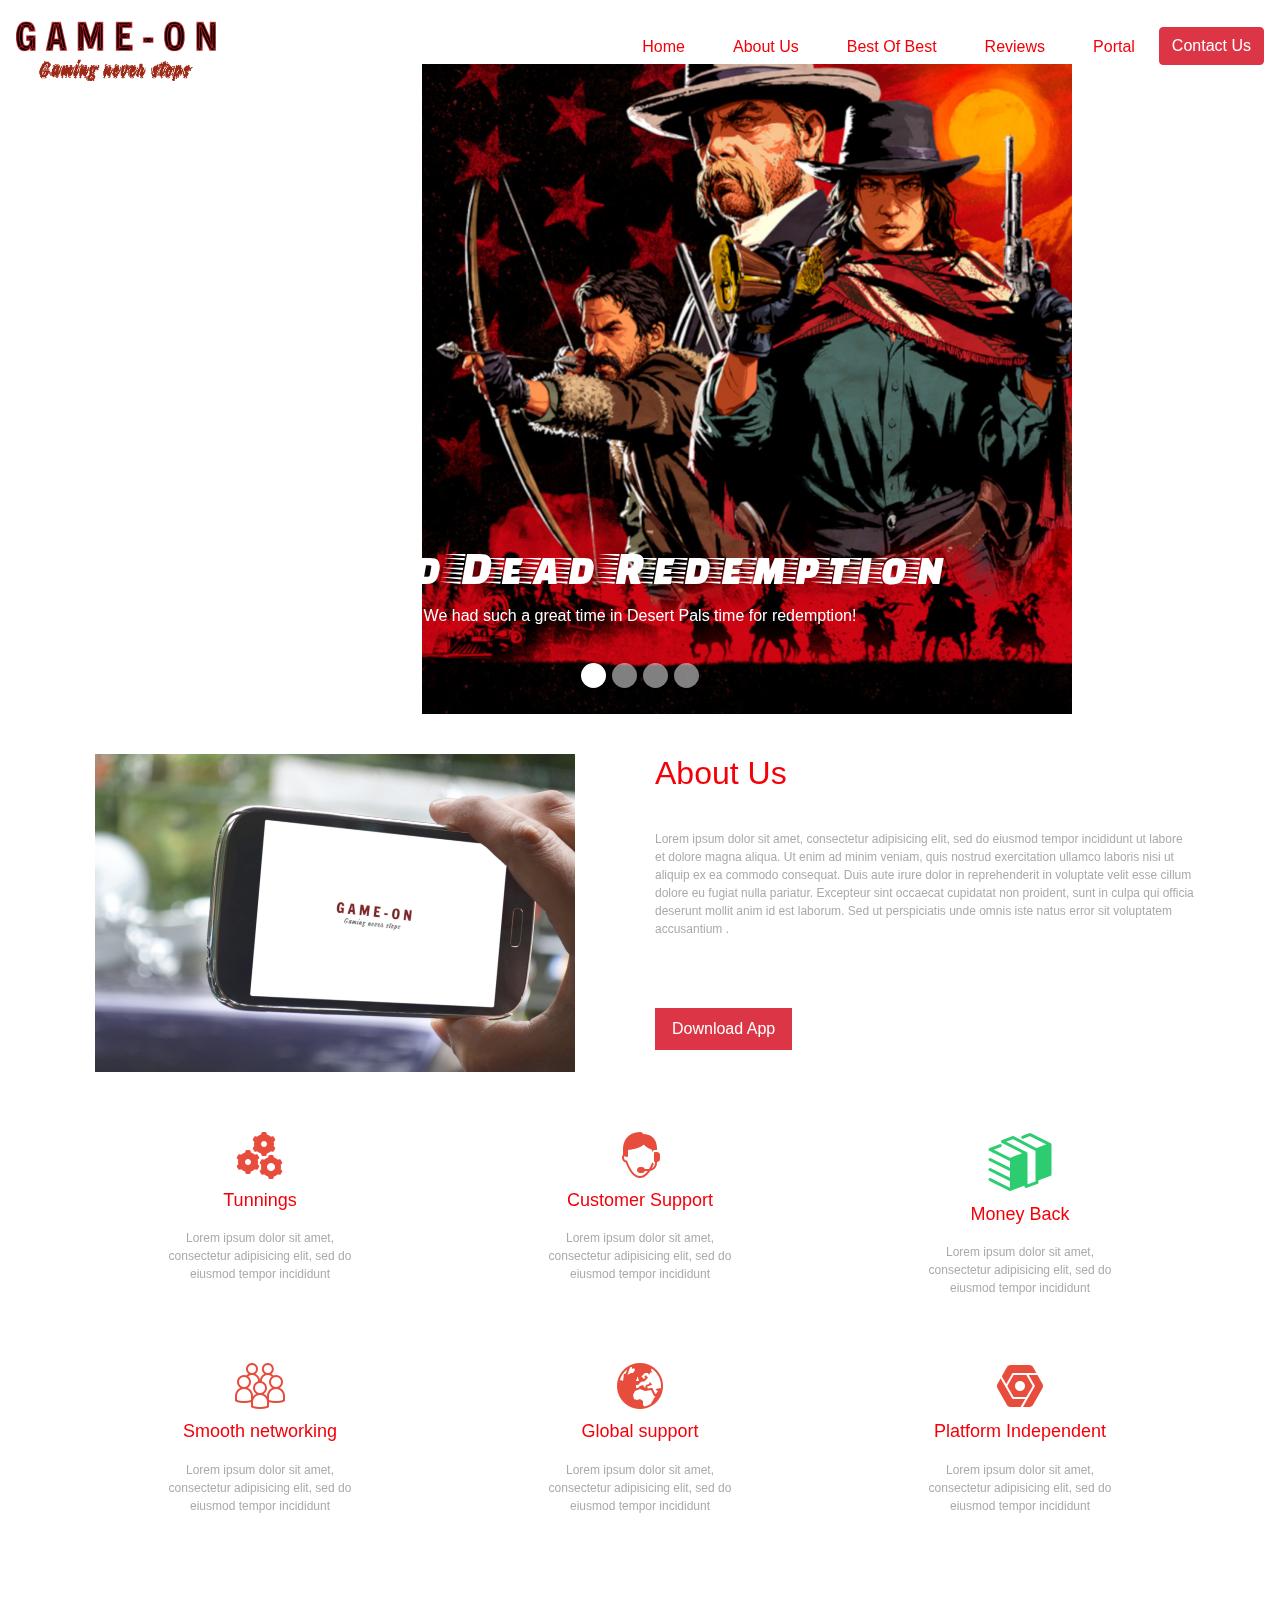
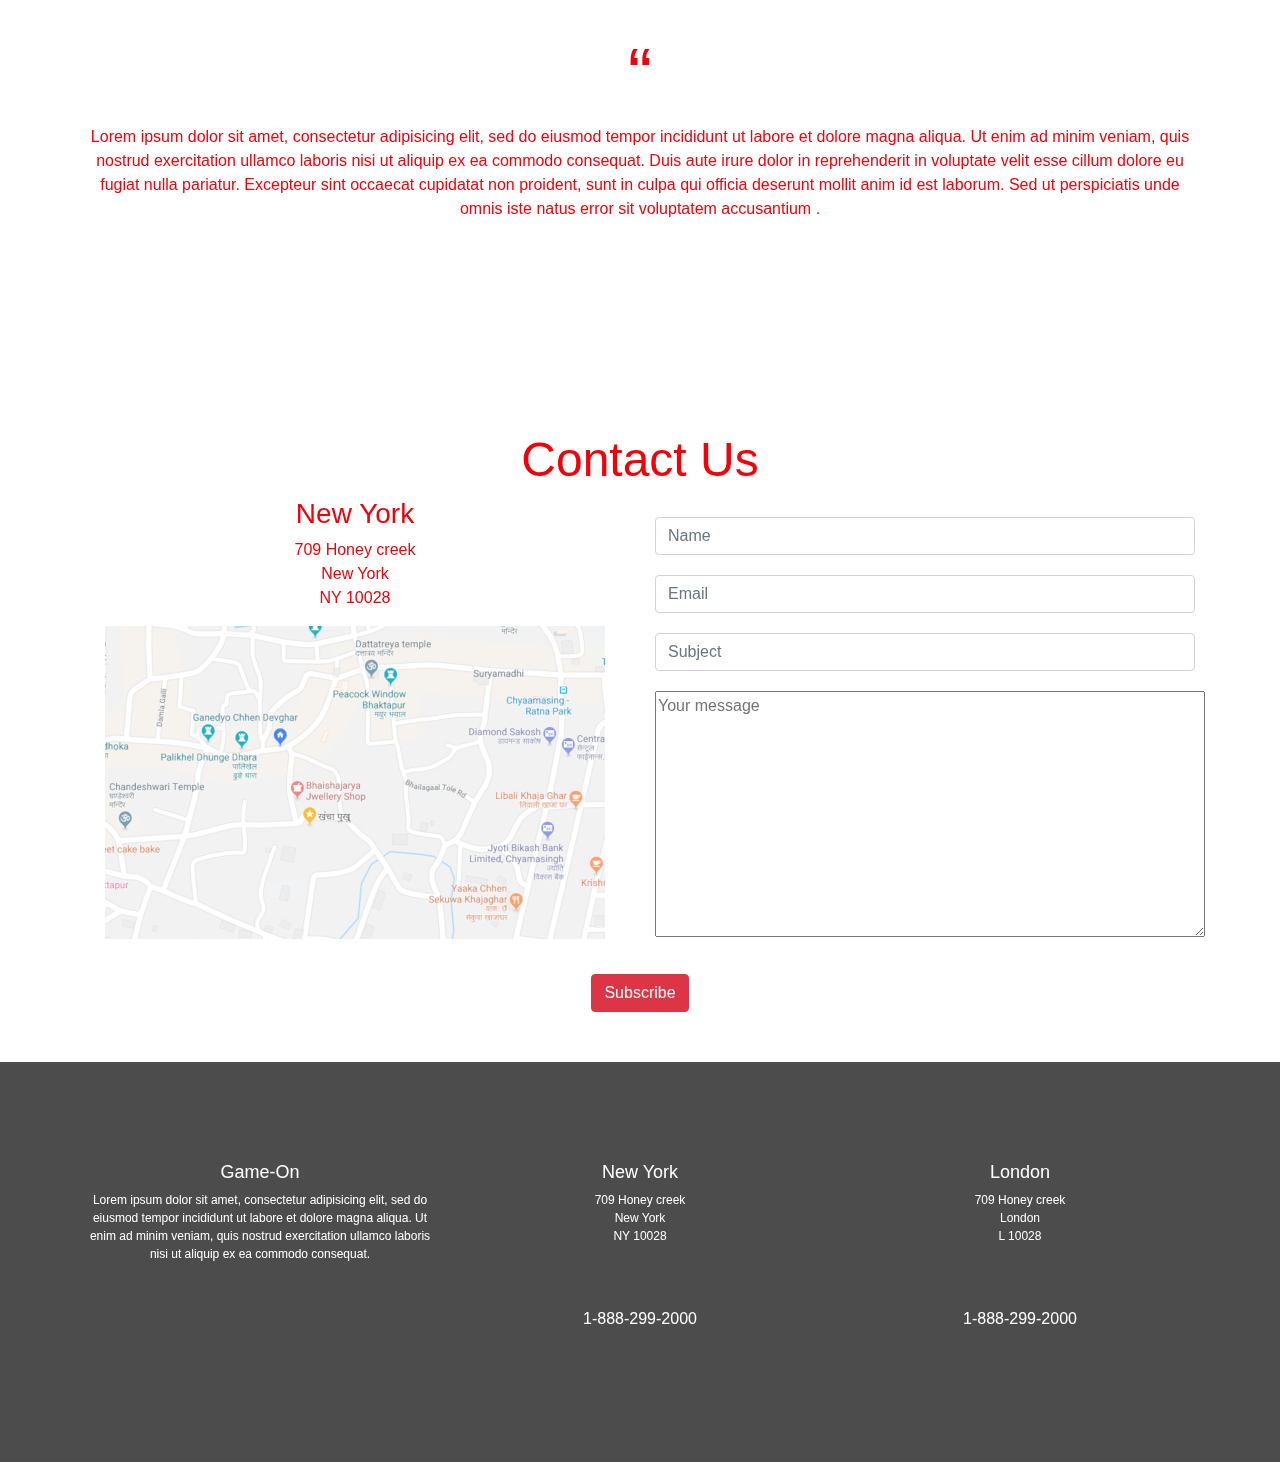
==== index.html @ 4102d4f5 "initial commit" ====
<!doctype html>
<html lang="en">
  <head>
    <!-- Required meta tags -->
    <meta charset="utf-8">
    <meta name="viewport" content="width=device-width, initial-scale=1, shrink-to-fit=no">
    <title>Game-On</title>
     <link rel="icon" href="./IMG/favicon.jpeg" type="image" sizes="16x16"> 
    <!-- Bootstrap CSS -->
    <!-- <link rel="stylesheet" href="https://stackpath.bootstrapcdn.com/bootstrap/4.1.3/css/bootstrap.min.css" integrity="sha384-MCw98/SFnGE8fJT3GXwEOngsV7Zt27NXFoaoApmYm81iuXoPkFOJwJ8ERdknLPMO" crossorigin="anonymous"> -->
    <!-- for offline bootstrap  -->
    <link rel="stylesheet" href="./CSS/bootstrap.min.css">
    <!-- custom CSS -->
    <link rel="stylesheet" href="./CSS/style.css">
    <!-- fontawesome online-->
    <!-- <link href="//maxcdn.bootstrapcdn.com/font-awesome/4.7.0/css/font-awesome.min.css" rel="stylesheet"> -->
    <!-- fontawesome offline -->
    <link rel="stylesheet" type="text/css" href="../font-awesome-4.7.0/css/font-awesome.min.css">
  </head>
  <body>
    <section id="home">
      <video autoplay muted loop id="myVideo">
        <source src="./IMG/VRx.mp4" type="video/mp4">
      </video>
      <div class="home">
        <div class="container text-center">
          <nav class="navbar navy navbar-expand-lg navbar-light bg-transparent fixed-top ">
            <a class="navbar-brand mt-2" href="#"><img class="ml-10" src="./IMG/game-on1.png"></a>
            <button class="navbar-toggler" type="button" data-toggle="collapse" data-target="#navbarNavAltMarkup" aria-controls="navbarNavAltMarkup" aria-expanded="false" aria-label="Toggle navigation">
              <span class="navbar-toggler-icon"></span>
            </button>
            <div class="collapse navbar-collapse" id="navbarNavAltMarkup">
              <div class="navbar-nav ml-auto">
                <div class="hov-ov p-3">
                <a class="nav-item nav-link " href="#"> Home</a>  
                </div>
                <div class="hov-ov p-3">
                  <a class="nav-item nav-link " href="#">About Us</a>
                </div>
                <div class="hov-ov p-3">
                  <a class="nav-item nav-link " href="#">Best Of Best</a>  
                </div>
                <div class="hov-ov p-3">
                  <a class="nav-item nav-link " href="#">Reviews</a>
                </div>
                <div class="hov-ov p-3">
                  <a class="nav-item nav-link " href="#">Portal</a>
                </div>
                <div class="ht-30 mt-3">
                  <button class="btn btn-danger pl-10">Contact Us</button>  
                </div>
              </div>
            </div>
          </nav>
<!--           <h1 class="head">Make the <b>Best Choice</b> for your <br/> Entertainment</h1> -->
        </div>
      </div>
    </section>
    <section id="games">
      <div id="demo" class="carousel slide" data-ride="carousel">

        <!-- Indicators -->
        <ul class="carousel-indicators">
          <li data-target="#demo" data-slide-to="0" class="active"></li>
          <li data-target="#demo" data-slide-to="1"></li>
          <li data-target="#demo" data-slide-to="2"></li>
          <li data-target="#demo" data-slide-to="3"></li> 
        </ul>

        <!-- The slideshow -->
        <div class="carousel-inner ">
          <div class="carousel-item active"> 
            <img src="./IMG/RDR.png" alt="Red Dead Redemption">
            <div class="carousel-caption">
                <h3>Red Dead Redemption</h3>
                <p>We had such a great time in Desert Pals time for redemption!</p>
              </div>
          </div>
          <div class="carousel-item ">
            <img src="./IMG/V.jpg" alt="GTA V">
            <div class="carousel-caption">
                <h3>GTA V</h3>
                <p>Enjoy city of Los Santos with Michael, Trevor and Franklin</p>
              </div>
          </div>
          <div class="carousel-item">
            <img src="./IMG/halo.jpg" alt="Halo Infinite">
            <div class="carousel-caption">
                <h3>HALO 4 Infinite</h3>
                <p>War is On!</p>
              </div>
          </div>
          <div class="carousel-item">
            <img src="./IMG/gears.jpg" alt="Gears 5">
            <div class="carousel-caption reverse">
                <h3>Gears 5</h3>
                <p>Gods may be good but not perfect!</p>
              </div>
          </div>
        </div>

        <!-- Left and right controls -->
        <a class="carousel-control-prev" href="#demo" data-slide="prev">
          <span class="carousel-control-prev-icon"></span>
        </a>
        <a class="carousel-control-next" href="#demo" data-slide="next">
          <span class="carousel-control-next-icon"></span>
        </a>

      </div>
    </section>
    <section id="aboutus">
      <div class="container">
        <div class="row">
          <div class="col-md-6">
            <img src="./IMG/phone.png" class="img-responsive phone" >
          </div>
          <div class="col-md-6">
            <h2>About Us</h2>
            <p>Lorem ipsum dolor sit amet, consectetur adipisicing elit, sed do eiusmod tempor incididunt ut labore et dolore magna aliqua. Ut enim ad minim veniam, quis nostrud exercitation ullamco laboris nisi ut aliquip ex ea commodo consequat. Duis aute irure dolor in reprehenderit in voluptate velit esse cillum dolore eu fugiat nulla pariatur. Excepteur sint occaecat cupidatat non proident, sunt in culpa qui officia deserunt mollit anim id est laborum. Sed ut perspiciatis unde omnis iste natus error sit voluptatem accusantium .</p>
            <br>
            <button class="btn btn-danger btn-lg">Download App</button>
          </div>
        </div>
        <div class="row mt-5">
          <div class="col-md-4 text-center center-block">
            <img src="./IMG/i1.png" class="img-responsive">
            <h3>Tunnings</h3>
            <p>Lorem ipsum dolor sit amet,<br> consectetur adipisicing elit, sed do <br> eiusmod tempor incididunt</p>
          </div>
          <div class="col-md-4 text-center center-block">
            <img src="./IMG/i2.png" alt="" class="img-responsive">
            <h3>Customer Support</h3>
            <p>Lorem ipsum dolor sit amet,<br> consectetur adipisicing elit, sed do <br> eiusmod tempor incididunt</p>
          </div>
          <div class="col-md-4 text-center center-block">
            <img src="./IMG/i3.png" alt="" class="img-responsive">
            <h3>Money Back</h3>
            <p>Lorem ipsum dolor sit amet,<br> consectetur adipisicing elit, sed do <br> eiusmod tempor incididunt</p>
          </div>
        </div>
        <div class="row mt-5">
          <div class="col-md-4 text-center center-block">
            <img src="./IMG/i4.png" alt="" class="img-responsive">
            <h3>Smooth networking</h3>
            <p>Lorem ipsum dolor sit amet,<br> consectetur adipisicing elit, sed do <br> eiusmod tempor incididunt</p>
          </div>
          <div class="col-md-4 text-center center-block
          ">
            <img src="./IMG/i5.png" alt="" class="img-responsive">
            <h3>Global support</h3>
            <p>Lorem ipsum dolor sit amet,<br> consectetur adipisicing elit, sed do <br> eiusmod tempor incididunt</p>
          </div>
          <div class="col-md-4 text-center center-block">
            <img src="./IMG/i6.png" alt="" class="img-responsive">
            <h3>Platform Independent</h3>
            <p>Lorem ipsum dolor sit amet,<br> consectetur adipisicing elit, sed do <br> eiusmod tempor incididunt</p>
          </div>
        </div>
      </div>
    </section>
    <section id="testimonials">
      <div class="container text-center center-block">
        <h2 class="head1">“</h2>
        <p>Lorem ipsum dolor sit amet, consectetur adipisicing elit, sed do eiusmod tempor incididunt ut labore et dolore magna aliqua. Ut enim ad minim veniam, quis nostrud exercitation ullamco laboris nisi ut aliquip ex ea commodo consequat. Duis aute irure dolor in reprehenderit in voluptate velit esse cillum dolore eu fugiat nulla pariatur. Excepteur sint occaecat cupidatat non proident, sunt in culpa qui officia deserunt mollit anim id est laborum. Sed ut perspiciatis unde omnis iste natus error sit voluptatem accusantium .</p>
        <ul style="display: inline-block; list-style: none;">
          <li style="display: inline-block;"><img src="./IMG/side.png" alt="" class="img-round"></li>
          <li style="display: inline-block;"><img src="./IMG/main.png" alt="" class="img-round"></li>
          <li style="display: inline-block;"><img src="./IMG/side1.png" alt="" class="img-round"></li>
        </ul>  
      </div>
    </section>
    <section id="contactus">
      <div class="container text-center center-block">
        <h2>Contact Us</h2>
        <div class="row">
          <div class="col-md-6">
            <h3>New York</h3>
            <p>709 Honey creek <br>
              New York <br> NY 10028
            </p>
            <img src="./IMG/map.png" class="img-responsive" alt="error">
          </div>
          <div class="col-md-6">
            <form action="./action.php">
              <div class="row">
                <div class="col-md-12 toppad">
                  <input type="text" class="form-control" placeholder="Name">
                </div>
                <div class="col-md-12 toppad">
                  <input type="email" class="form-control" placeholder="Email">
                </div>
                <div class="col-md-12 toppad">
                  <input type="text" class="form-control" placeholder="Subject">
                </div>
                <div class="col-md-12 toppad">
                  <textarea placeholder="Your message" name="message" id="message" cols="57" rows="10"></textarea>
                </div>
              </div>
            </form>
          </div>
        </div>
        <button class="btn btn-danger mar1">Subscribe</button>
      </div>
    </section>
    <footer>
      <section id="footer">
        <div class="container text-center" style="color: #fff;">
          <div class="row">
            <div class="col-md-4">
              <h3>Game-On</h3>
              <p>Lorem ipsum dolor sit amet, consectetur adipisicing elit, sed do eiusmod tempor incididunt ut labore et dolore magna aliqua. Ut enim ad minim veniam, quis nostrud exercitation ullamco laboris nisi ut aliquip ex ea commodo consequat.</p>
            </div>
            <div class="col-md-4">
              <h3>New York</h3>
              <p>709 Honey creek <br>
                New York <br> NY 10028
              </p>
              <br><br>
              <h4>1-888-299-2000</h4>
            </div>
            <div class="col-md-4">
              <h3>London</h3>
              <p>709 Honey creek <br>
                London <br> L 10028
              </p>
              <br><br>
              <h4>1-888-299-2000</h4>
            </div>
          </div>
        </div>
      </section>
    </footer>
    <!-- Optional JavaScript -->
    <!-- jQuery first, then Popper.js, then Bootstrap JS -->
    <script src="https://code.jquery.com/jquery-3.3.1.slim.min.js" integrity="sha384-q8i/X+965DzO0rT7abK41JStQIAqVgRVzpbzo5smXKp4YfRvH+8abtTE1Pi6jizo" crossorigin="anonymous"></script>
    <script src="https://cdnjs.cloudflare.com/ajax/libs/popper.js/1.14.3/umd/popper.min.js" integrity="sha384-ZMP7rVo3mIykV+2+9J3UJ46jBk0WLaUAdn689aCwoqbBJiSnjAK/l8WvCWPIPm49" crossorigin="anonymous"></script>
    <script src="https://stackpath.bootstrapcdn.com/bootstrap/4.1.3/js/bootstrap.min.js" integrity="sha384-ChfqqxuZUCnJSK3+MXmPNIyE6ZbWh2IMqE241rYiqJxyMiZ6OW/JmZQ5stwEULTy" crossorigin="anonymous"></script>
    <!-- <script type="text/javascript" src="./JS/main.js"></script> -->
    <!-- offline bootstrap js -->
    <script type="text/javascript">
      (function($) {

        // Add smooth scrolling to all links in navbar
        $(".navbar a,a.btn-appoint, .quick-info li a, .overlay-detail a").on('click', function(event) {

          var hash = this.hash;
          if (hash) {
            event.preventDefault();
            $('html, body').animate({
              scrollTop: $(hash).offset().top
            }, 900, function() {
              window.location.hash = hash;
            });
          }

        });

        $(".navbar-collapse a").on('click', function() {
          $(".navbar-collapse.collapse").removeClass('in');
        });

        //jQuery to collapse the navbar on scroll
        $(window).scroll(function() {
          if ($(".navbar").offset().top > 50) {
            $(".fixed-top").addClass("top-nav-collapse");
          } else {
            $(".fixed-top").removeClass("top-nav-collapse");
          }
        });

      })(jQuery);
    </script>
    <script src="./JS/bootstrap.min.js">
      
    </script>

  </body>
</html>
---- CSS/style.css ----
@import url("https://fonts.googleapis.com/css?family=Faster+One&display=swap");
#home #myVideo {
  z-index: -1;
  position: fixed;
  right: 0;
  bottom: 0;
  min-width: 100%;
  min-height: 100%; }

.fixed-top {
  width: 100%;
  position: fixed; }

.navbar {
  transition: 0.6s all ease-in-out; }
  .navbar .navbar-brand img {
    height: auto;
    width: 200px; }

#games .carousel .carousel-indicators li {
  height: 25px;
  width: 25px;
  border-radius: 50%; }
#games .carousel .carousel-inner .carousel-item img {
  height: auto;
  width: 650px;
  margin-left: 33%;
  margin-top: 5%; }
#games .carousel .carousel-inner .carousel-item .reverse {
  color: #f40009; }
#games .carousel .carousel-inner .carousel-item .carousel-caption {
  margin: 30px; }
  #games .carousel .carousel-inner .carousel-item .carousel-caption h3 {
    font-size: 48px;
    font-family: 'Faster One', cursive; }

.phone {
  height: auto;
  width: 500px;
  opacity: 0.9; }

.ht-30 {
  height: 30px; }

.hov-ov {
  background: transparent; }

.hov-ov:hover {
  background: linear-gradient(to bottom right, rgba(0, 0, 0, 0.9) 0%, rgba(100, 100, 100, 0.3) 25%, rgba(150, 150, 150, 0.5) 50%, rgba(100, 100, 100, 0.3) 75%, rgba(0, 0, 0, 0.9) 100%); }

.navbar-light .navbar-nav .active > .nav-link, .navbar-light .navbar-nav .nav-link, .navbar-light .navbar-nav .nav-link.show, .navbar-light .navbar-nav .show > .nav-link {
  color: maroon; }

.navbar-light .navbar-nav .active > .nav-link, .navbar-light .navbar-nav .nav-link, .navbar-light .navbar-nav .nav-link.show, .navbar-light .navbar-nav .show > .nav-link:hover {
  color: #f40009; }

.top-nav-collapse {
  background-color: #000 !important;
  padding: 20px 0;
  box-shadow: 0 2px 10px -1px rgba(87, 97, 100, 0.35); }

.head {
  margin-top: 150px;
  color: #fff; }

#aboutus .container .row .col-md-6 img {
  margin-top: 30px;
  padding: 10px; }

#aboutus .container .row .col-md-6 h2 {
  padding-top: 40px;
  text-decoration-style: bold;
  color: #f40009; }

#aboutus .container .row .col-md-6 p {
  text-align: left;
  font-size: 12px;
  padding-top: 30px;
  color: #aaa; }

#aboutus .container .row .col-md-6 button {
  border-radius: 0px;
  text-align: center;
  font-size: 16px;
  margin-top: 30px; }

#aboutus .container .row h3 {
  font-size: 18px;
  padding-top: 10px;
  color: #f40009; }

#aboutus .container .row p {
  font-size: 12px;
  padding-top: 10px;
  color: #aaa; }

.mar {
  margin-left: 600px;
  color: #ccc;
  margin-top: 30px; }

#testimonials {
  margin-top: 50px;
  background: url(../IMG/testimonialsbg.jpg) no-repeat fixed;
  min-height: 400px;
  padding: 50px;
  color: #f40009; }

.head1 {
  font-size: 72px;
  color: #f40009; }

.toppad {
  padding-top: 20px; }

.mar1 {
  margin-top: 30px; }

#contactus {
  margin-top: 50px;
  color: #f40009; }
  #contactus h2 {
    font-size: 48px; }

footer {
  background: url(../IMG/footbg.png) no-repeat fixed;
  background-size: cover;
  margin-top: 50px; }

#footer {
  background: rgba(0, 0, 0, 0.7);
  min-height: 400px;
  padding-top: 100px; }

footer h3 {
  font-size: 18px; }

footer p {
  font-size: 12px; }

footer h4 {
  font-size: 16px; }

/*# sourceMappingURL=style.css.map */
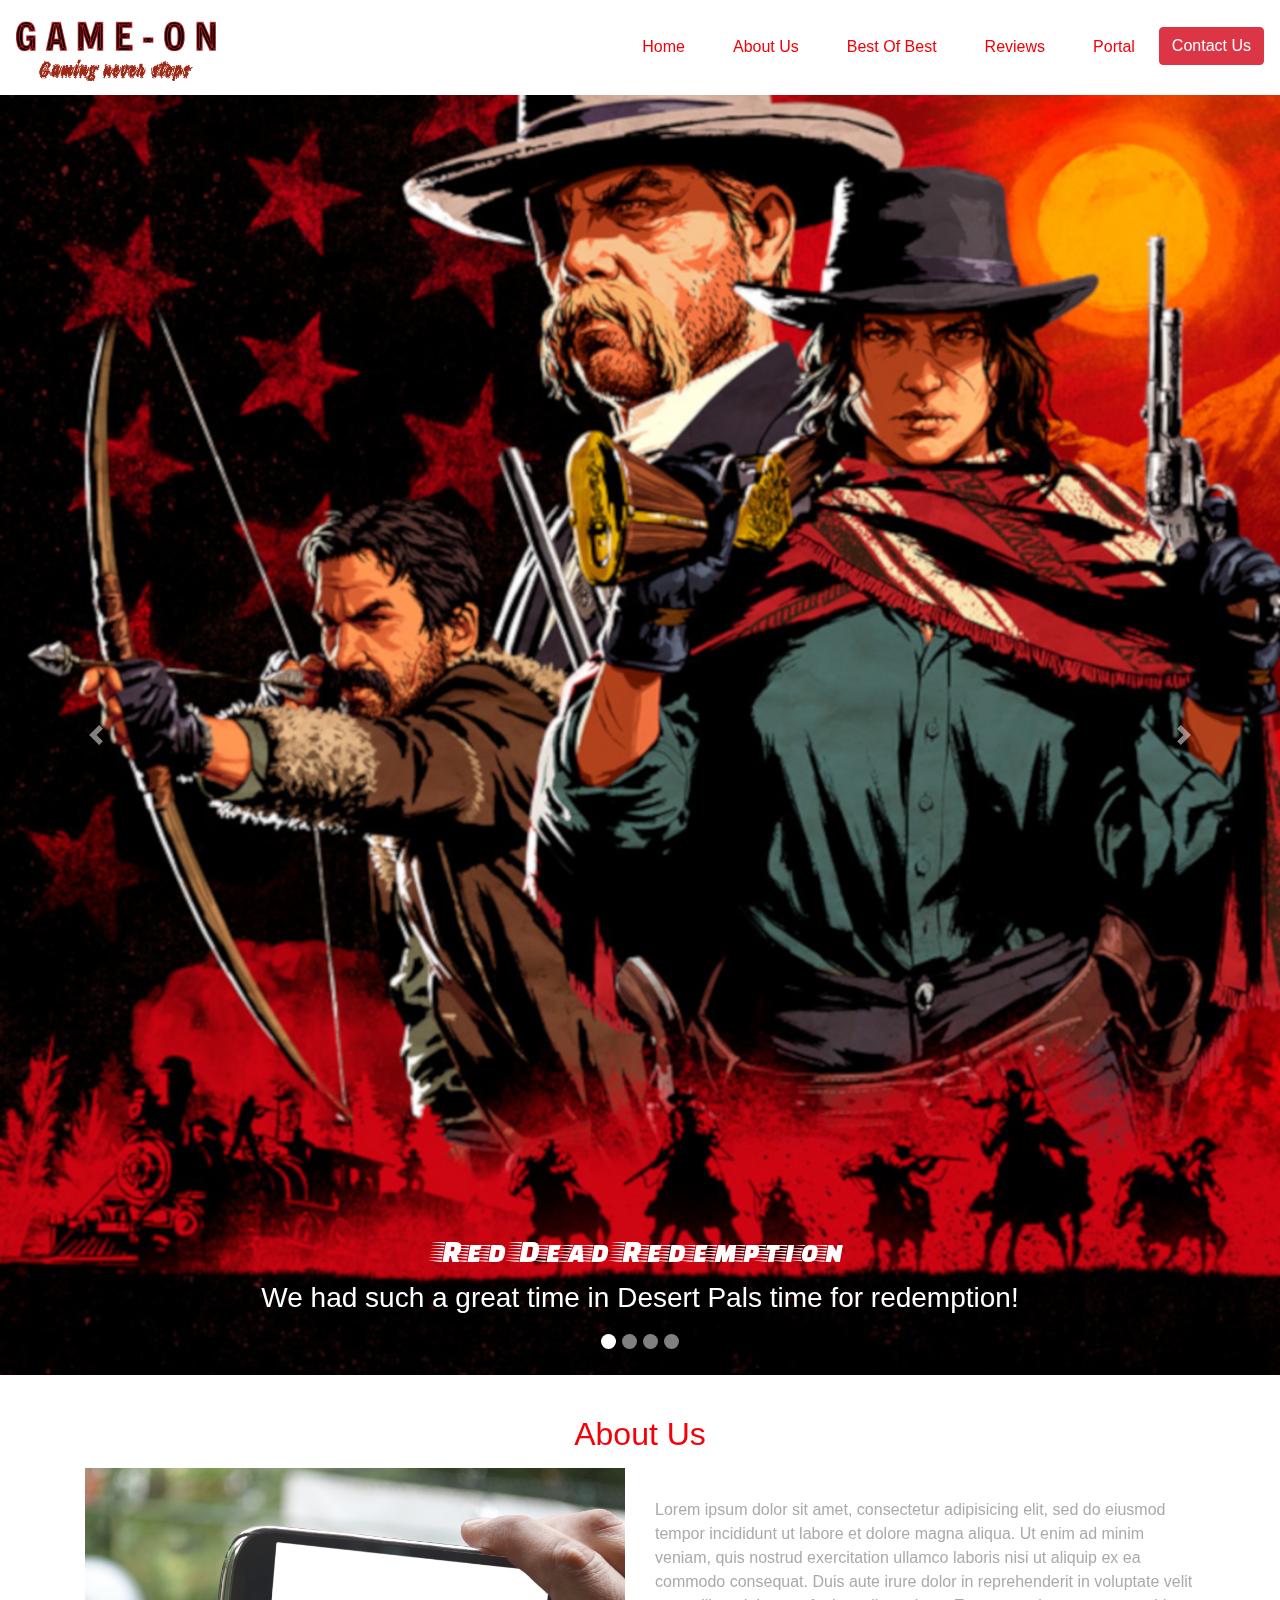
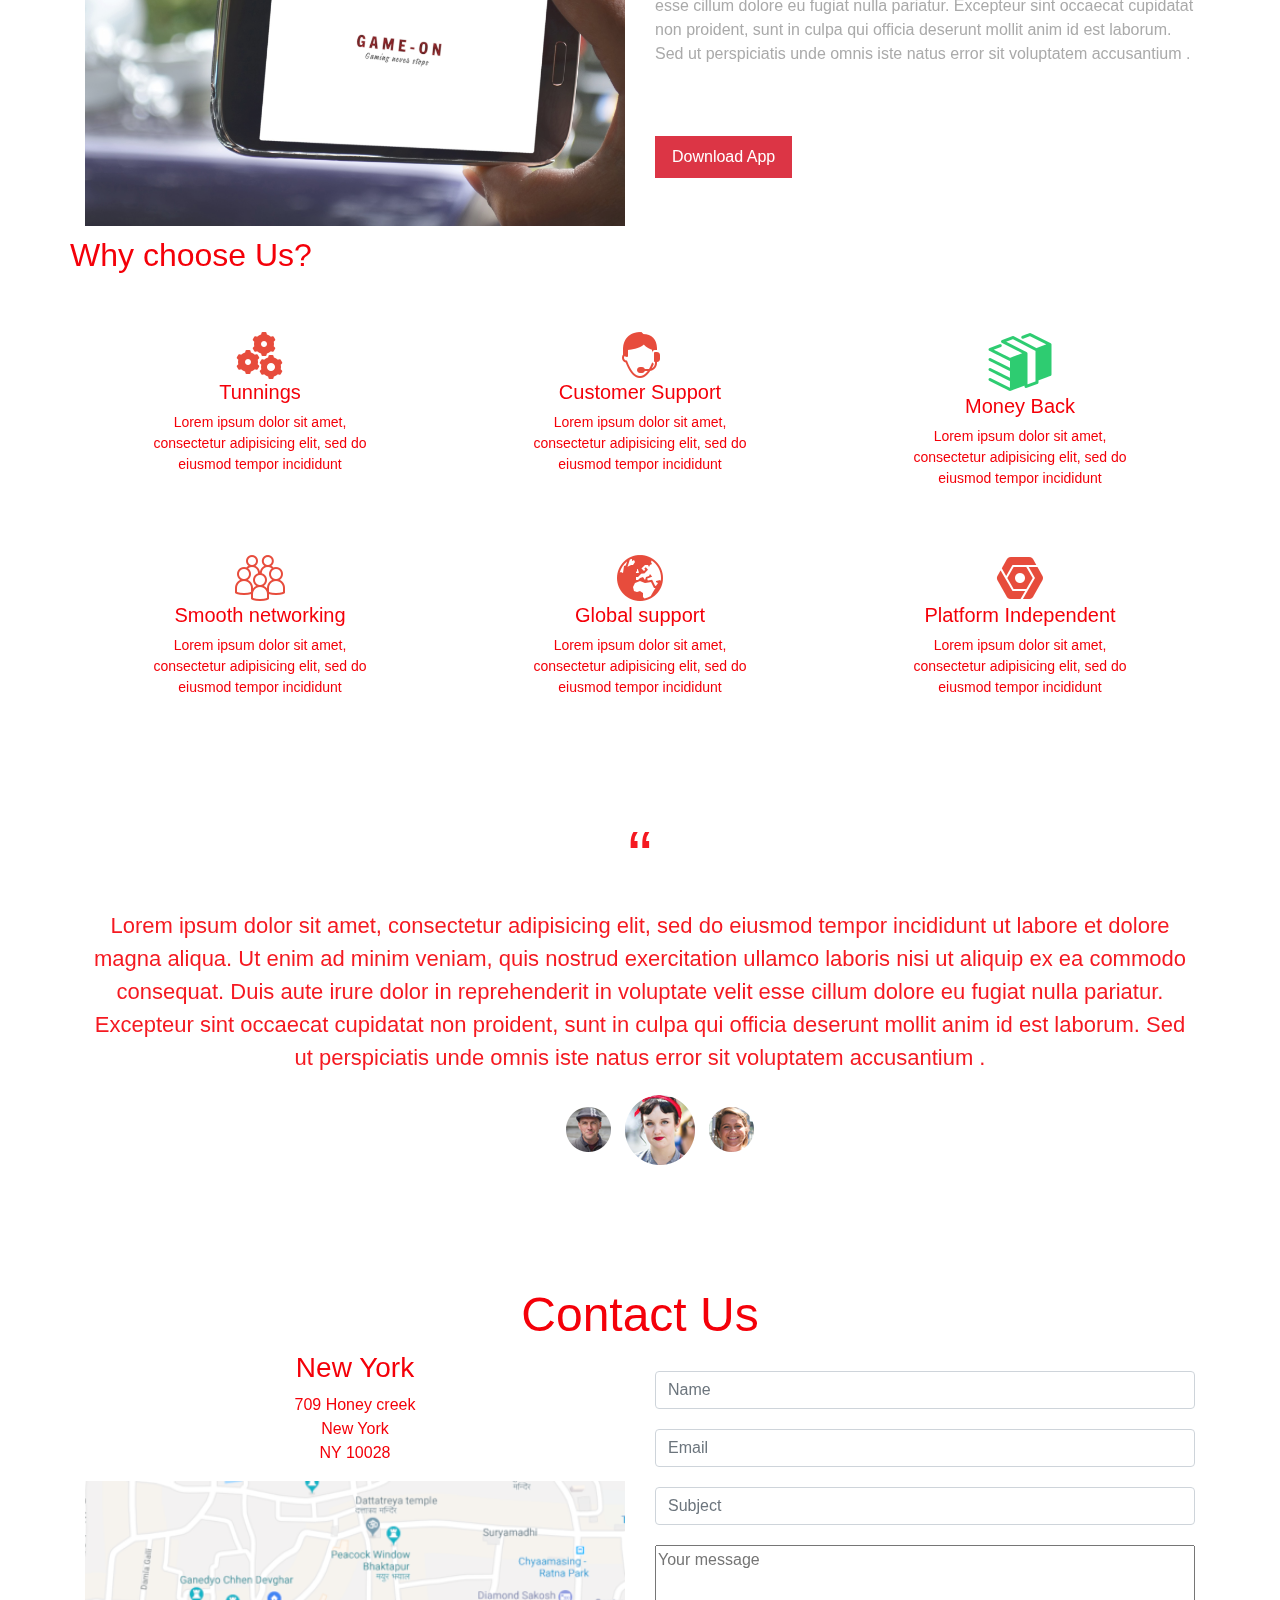
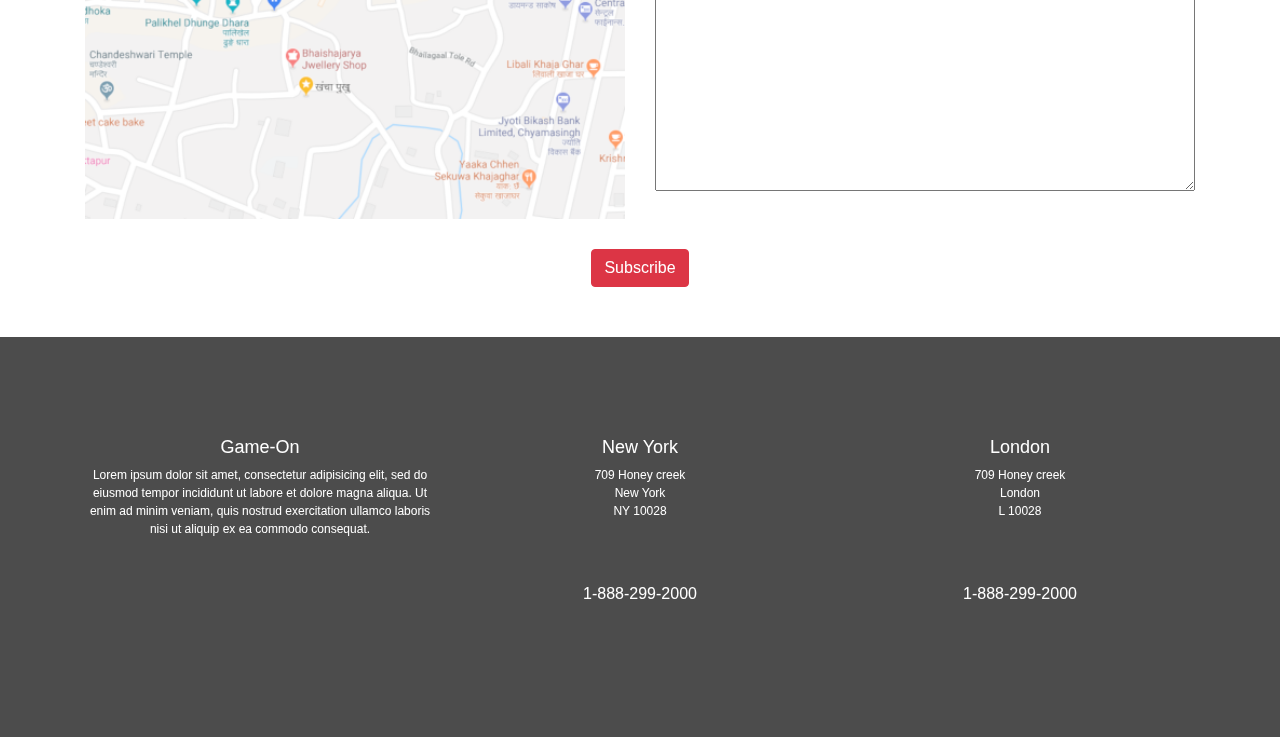
==== commit 39c88b9a: "ads responsive query" ====
--- a/index.html
+++ b/index.html
@@ -27,7 +27,7 @@
           <nav class="navbar navy navbar-expand-lg navbar-light bg-transparent fixed-top ">
             <a class="navbar-brand mt-2" href="#"><img class="ml-10" src="./IMG/game-on1.png"></a>
             <button class="navbar-toggler" type="button" data-toggle="collapse" data-target="#navbarNavAltMarkup" aria-controls="navbarNavAltMarkup" aria-expanded="false" aria-label="Toggle navigation">
-              <span class="navbar-toggler-icon"></span>
+              <i class="fa fa-bars" aria-hidden="true"></i>
             </button>
             <div class="collapse navbar-collapse" id="navbarNavAltMarkup">
               <div class="navbar-nav ml-auto">
@@ -78,7 +78,7 @@
           </div>
           <div class="carousel-item ">
             <img src="./IMG/V.jpg" alt="GTA V">
-            <div class="carousel-caption">
+            <div class="carousel-caption " id="gta-sm">
                 <h3>GTA V</h3>
                 <p>Enjoy city of Los Santos with Michael, Trevor and Franklin</p>
               </div>
@@ -112,61 +112,69 @@
     <section id="aboutus">
       <div class="container">
         <div class="row">
+          <h2>About Us</h2>
+        </div>
+        <div class="row">
           <div class="col-md-6">
             <img src="./IMG/phone.png" class="img-responsive phone" >
           </div>
           <div class="col-md-6">
-            <h2>About Us</h2>
             <p>Lorem ipsum dolor sit amet, consectetur adipisicing elit, sed do eiusmod tempor incididunt ut labore et dolore magna aliqua. Ut enim ad minim veniam, quis nostrud exercitation ullamco laboris nisi ut aliquip ex ea commodo consequat. Duis aute irure dolor in reprehenderit in voluptate velit esse cillum dolore eu fugiat nulla pariatur. Excepteur sint occaecat cupidatat non proident, sunt in culpa qui officia deserunt mollit anim id est laborum. Sed ut perspiciatis unde omnis iste natus error sit voluptatem accusantium .</p>
             <br>
             <button class="btn btn-danger btn-lg">Download App</button>
           </div>
         </div>
-        <div class="row mt-5">
-          <div class="col-md-4 text-center center-block">
-            <img src="./IMG/i1.png" class="img-responsive">
-            <h3>Tunnings</h3>
-            <p>Lorem ipsum dolor sit amet,<br> consectetur adipisicing elit, sed do <br> eiusmod tempor incididunt</p>
-          </div>
-          <div class="col-md-4 text-center center-block">
-            <img src="./IMG/i2.png" alt="" class="img-responsive">
-            <h3>Customer Support</h3>
-            <p>Lorem ipsum dolor sit amet,<br> consectetur adipisicing elit, sed do <br> eiusmod tempor incididunt</p>
-          </div>
-          <div class="col-md-4 text-center center-block">
-            <img src="./IMG/i3.png" alt="" class="img-responsive">
-            <h3>Money Back</h3>
-            <p>Lorem ipsum dolor sit amet,<br> consectetur adipisicing elit, sed do <br> eiusmod tempor incididunt</p>
-          </div>
-        </div>
-        <div class="row mt-5">
-          <div class="col-md-4 text-center center-block">
-            <img src="./IMG/i4.png" alt="" class="img-responsive">
-            <h3>Smooth networking</h3>
-            <p>Lorem ipsum dolor sit amet,<br> consectetur adipisicing elit, sed do <br> eiusmod tempor incididunt</p>
-          </div>
-          <div class="col-md-4 text-center center-block
-          ">
-            <img src="./IMG/i5.png" alt="" class="img-responsive">
-            <h3>Global support</h3>
-            <p>Lorem ipsum dolor sit amet,<br> consectetur adipisicing elit, sed do <br> eiusmod tempor incididunt</p>
-          </div>
-          <div class="col-md-4 text-center center-block">
-            <img src="./IMG/i6.png" alt="" class="img-responsive">
-            <h3>Platform Independent</h3>
-            <p>Lorem ipsum dolor sit amet,<br> consectetur adipisicing elit, sed do <br> eiusmod tempor incididunt</p>
-          </div>
-        </div>
-      </div>
-    </section>
+      </section> 
+      <section id="features">
+        <div class="container">
+          <div class="row">
+            <h2>Why choose Us?</h2>
+          </div>
+          <div class="row mt-5">
+            <div class="features_icons col-md-4 text-center center-block">
+              <img src="./IMG/i1.png" class="img-responsive">
+              <h3>Tunnings</h3>
+              <p>Lorem ipsum dolor sit amet,<br> consectetur adipisicing elit, sed do <br> eiusmod tempor incididunt</p>
+            </div>
+            <div class="col-md-4 features_icons text-center center-block">
+              <img src="./IMG/i2.png" alt="" class="img-responsive">
+              <h3>Customer Support</h3>
+              <p>Lorem ipsum dolor sit amet,<br> consectetur adipisicing elit, sed do <br> eiusmod tempor incididunt</p>
+            </div>
+            <div class="col-md-4 features_icons text-center center-block">
+              <img src="./IMG/i3.png" alt="" class="img-responsive">
+              <h3>Money Back</h3>
+              <p>Lorem ipsum dolor sit amet,<br> consectetur adipisicing elit, sed do <br> eiusmod tempor incididunt</p>
+            </div>
+          </div>
+          <div class="row mt-5">
+            <div class="features_icons col-md-4 text-center center-block">
+              <img src="./IMG/i4.png" alt="" class="img-responsive">
+              <h3>Smooth networking</h3>
+              <p>Lorem ipsum dolor sit amet,<br> consectetur adipisicing elit, sed do <br> eiusmod tempor incididunt</p>
+            </div>
+            <div class="col-md-4 features_icons text-center center-block
+            ">
+              <img src="./IMG/i5.png" alt="" class="img-responsive">
+              <h3>Global support</h3>
+              <p>Lorem ipsum dolor sit amet,<br> consectetur adipisicing elit, sed do <br> eiusmod tempor incididunt</p>
+            </div>
+            <div class="col-md-4 features_icons text-center center-block">
+              <img src="./IMG/i6.png" alt="" class="img-responsive">
+              <h3>Platform Independent</h3>
+              <p>Lorem ipsum dolor sit amet,<br> consectetur adipisicing elit, sed do <br> eiusmod tempor incididunt</p>
+            </div>
+          </div>
+        </div>
+      </section>   
     <section id="testimonials">
       <div class="container text-center center-block">
         <h2 class="head1">“</h2>
         <p>Lorem ipsum dolor sit amet, consectetur adipisicing elit, sed do eiusmod tempor incididunt ut labore et dolore magna aliqua. Ut enim ad minim veniam, quis nostrud exercitation ullamco laboris nisi ut aliquip ex ea commodo consequat. Duis aute irure dolor in reprehenderit in voluptate velit esse cillum dolore eu fugiat nulla pariatur. Excepteur sint occaecat cupidatat non proident, sunt in culpa qui officia deserunt mollit anim id est laborum. Sed ut perspiciatis unde omnis iste natus error sit voluptatem accusantium .</p>
-        <ul style="display: inline-block; list-style: none;">
-          <li style="display: inline-block;"><img src="./IMG/side.png" alt="" class="img-round"></li>
-          <li style="display: inline-block;"><img src="./IMG/main.png" alt="" class="img-round"></li>
-          <li style="display: inline-block;"><img src="./IMG/side1.png" alt="" class="img-round"></li>
+        <ul>
+          <li><img src="./IMG/side.png" alt="" class="img-round"></li>
+          <li><img src="./IMG/main.png" alt="" class="img-round"></li>
+          <li><img src="./IMG/side1.png" alt="" class="img-round"></li>
         </ul>  
       </div>
     </section>
@@ -179,7 +187,7 @@
             <p>709 Honey creek <br>
               New York <br> NY 10028
             </p>
-            <img src="./IMG/map.png" class="img-responsive" alt="error">
+            <img src="./IMG/map.png" class="img-responsive" id="map" alt="error">
           </div>
           <div class="col-md-6">
             <form action="./action.php">
--- a/CSS/style.css
+++ b/CSS/style.css
@@ -1,4 +1,103 @@
 @import url("https://fonts.googleapis.com/css?family=Faster+One&display=swap");
+@media screen and (min-width: 320px) and (max-width: 670px) {
+  body #home #myVideo {
+    width: auto;
+    height: 100%;
+    position: fixed;
+    top: 0;
+    left: 0;
+    z-index: -1; }
+  body #home .navbar .navbar-toggler {
+    width: auto;
+    height: 30px;
+    color: #f40009; }
+  body #home .navbar .navbar-brand {
+    margin: auto; }
+
+  #games #demo {
+    margin-top: 95px; }
+    #games #demo .carousel-indicators li {
+      width: 15px;
+      height: 15px;
+      border-radius: 50%; }
+    #games #demo .carousel-inner .carousel-item img {
+      width: 100%;
+      height: auto;
+      margin: 0; }
+    #games #demo .carousel-inner .carousel-item #gta-sm {
+      color: black; }
+    #games #demo .carousel-inner .carousel-item .carousel-caption {
+      bottom: -10px; }
+      #games #demo .carousel-inner .carousel-item .carousel-caption h3 {
+        font-size: 22px; }
+      #games #demo .carousel-inner .carousel-item .carousel-caption p {
+        font-size: 13px; }
+
+  #aboutus .container .row h2 {
+    padding-bottom: 15px; }
+  #aboutus .container .row .col-md-6 .phone {
+    width: 100%;
+    height: auto;
+    margin: auto; }
+
+  #features .container .row {
+    color: #f40009; }
+    #features .container .row h2 {
+      margin: auto;
+      padding-bottom: 15px; }
+    #features .container .row .features_icons {
+      padding-bottom: 30px; }
+
+  #testimonials ul li .img-round {
+    width: 30px;
+    height: auto; }
+
+  #contactus .container .row img {
+    width: 100%;
+    margin: auto; }
+  #contactus .container .row #message {
+    width: 100%;
+    height: auto;
+    margin: auto; } }
+@media screen and (min-width: 671px) and (max-width: 1440px) {
+  body #games #demo {
+    margin-top: 95px; }
+    body #games #demo .carousel-indicators li {
+      width: 15px;
+      height: 15px;
+      border-radius: 50%; }
+    body #games #demo .carousel-inner .carousel-item img {
+      width: 100%;
+      height: auto;
+      margin: 0; }
+    body #games #demo .carousel-inner .carousel-item #gta-sm {
+      color: black; }
+    body #games #demo .carousel-inner .carousel-caption {
+      bottom: -10px; }
+      body #games #demo .carousel-inner .carousel-caption h3 {
+        font-size: 32px; }
+      body #games #demo .carousel-inner .carousel-caption p {
+        font-size: 28px; }
+  body #aboutus .container .row h2 {
+    padding-bottom: 15px; }
+  body #aboutus .container .row .col-md-6 .phone {
+    width: 100%;
+    height: auto; }
+  body #aboutus .container .row .col-md-6 p {
+    font-size: 16px; }
+  body #features {
+    color: #f40009; }
+    body #features h3 {
+      font-size: 20px; }
+    body #features p {
+      font-size: 14px; }
+  body #contactus #map {
+    width: 100%;
+    height: auto; }
+  body #contactus #message {
+    width: 100%;
+    height: auto;
+    margin: auto; } }
 #home #myVideo {
   z-index: -1;
   position: fixed;
@@ -34,11 +133,6 @@
     font-size: 48px;
     font-family: 'Faster One', cursive; }
 
-.phone {
-  height: auto;
-  width: 500px;
-  opacity: 0.9; }
-
 .ht-30 {
   height: 30px; }
 
@@ -63,52 +157,58 @@
   margin-top: 150px;
   color: #fff; }
 
-#aboutus .container .row .col-md-6 img {
+#aboutus {
   margin-top: 30px;
   padding: 10px; }
-
-#aboutus .container .row .col-md-6 h2 {
-  padding-top: 40px;
-  text-decoration-style: bold;
-  color: #f40009; }
-
-#aboutus .container .row .col-md-6 p {
-  text-align: left;
-  font-size: 12px;
-  padding-top: 30px;
-  color: #aaa; }
-
-#aboutus .container .row .col-md-6 button {
-  border-radius: 0px;
-  text-align: center;
-  font-size: 16px;
-  margin-top: 30px; }
-
-#aboutus .container .row h3 {
-  font-size: 18px;
-  padding-top: 10px;
-  color: #f40009; }
-
-#aboutus .container .row p {
-  font-size: 12px;
-  padding-top: 10px;
-  color: #aaa; }
+  #aboutus .container .row h2 {
+    text-decoration-style: bold;
+    color: #f40009;
+    margin: auto; }
+  #aboutus .container .row h3 {
+    font-size: 18px;
+    padding-top: 10px;
+    color: #f40009; }
+  #aboutus .container .row .col-md-6 .phone {
+    height: auto;
+    width: 100%;
+    opacity: 0.9; }
+  #aboutus .container .row .col-md-6 p {
+    text-align: left;
+    font-size: 12px;
+    padding-top: 30px;
+    color: #aaa; }
+  #aboutus .container .row .col-md-6 button {
+    border-radius: 0px;
+    text-align: center;
+    font-size: 16px;
+    margin-top: 30px; }
 
 .mar {
   margin-left: 600px;
   color: #ccc;
   margin-top: 30px; }
+
+#features {
+  color: #f40009; }
 
 #testimonials {
   margin-top: 50px;
   background: url(../IMG/testimonialsbg.jpg) no-repeat fixed;
   min-height: 400px;
   padding: 50px;
-  color: #f40009; }
-
-.head1 {
-  font-size: 72px;
-  color: #f40009; }
+  opacity: 0.9;
+  color: #f40009; }
+  #testimonials p {
+    font-size: 22px; }
+  #testimonials .head1 {
+    font-size: 72px;
+    color: #f40009; }
+  #testimonials ul {
+    display: inline-block;
+    list-style: none; }
+    #testimonials ul li {
+      padding: 5px;
+      display: inline-block; }
 
 .toppad {
   padding-top: 20px; }
@@ -126,19 +226,15 @@
   background: url(../IMG/footbg.png) no-repeat fixed;
   background-size: cover;
   margin-top: 50px; }
-
-#footer {
-  background: rgba(0, 0, 0, 0.7);
-  min-height: 400px;
-  padding-top: 100px; }
-
-footer h3 {
-  font-size: 18px; }
-
-footer p {
-  font-size: 12px; }
-
-footer h4 {
-  font-size: 16px; }
+  footer #footer {
+    background: rgba(0, 0, 0, 0.7);
+    min-height: 400px;
+    padding-top: 100px; }
+  footer h3 {
+    font-size: 18px; }
+  footer p {
+    font-size: 12px; }
+  footer h4 {
+    font-size: 16px; }
 
 /*# sourceMappingURL=style.css.map */
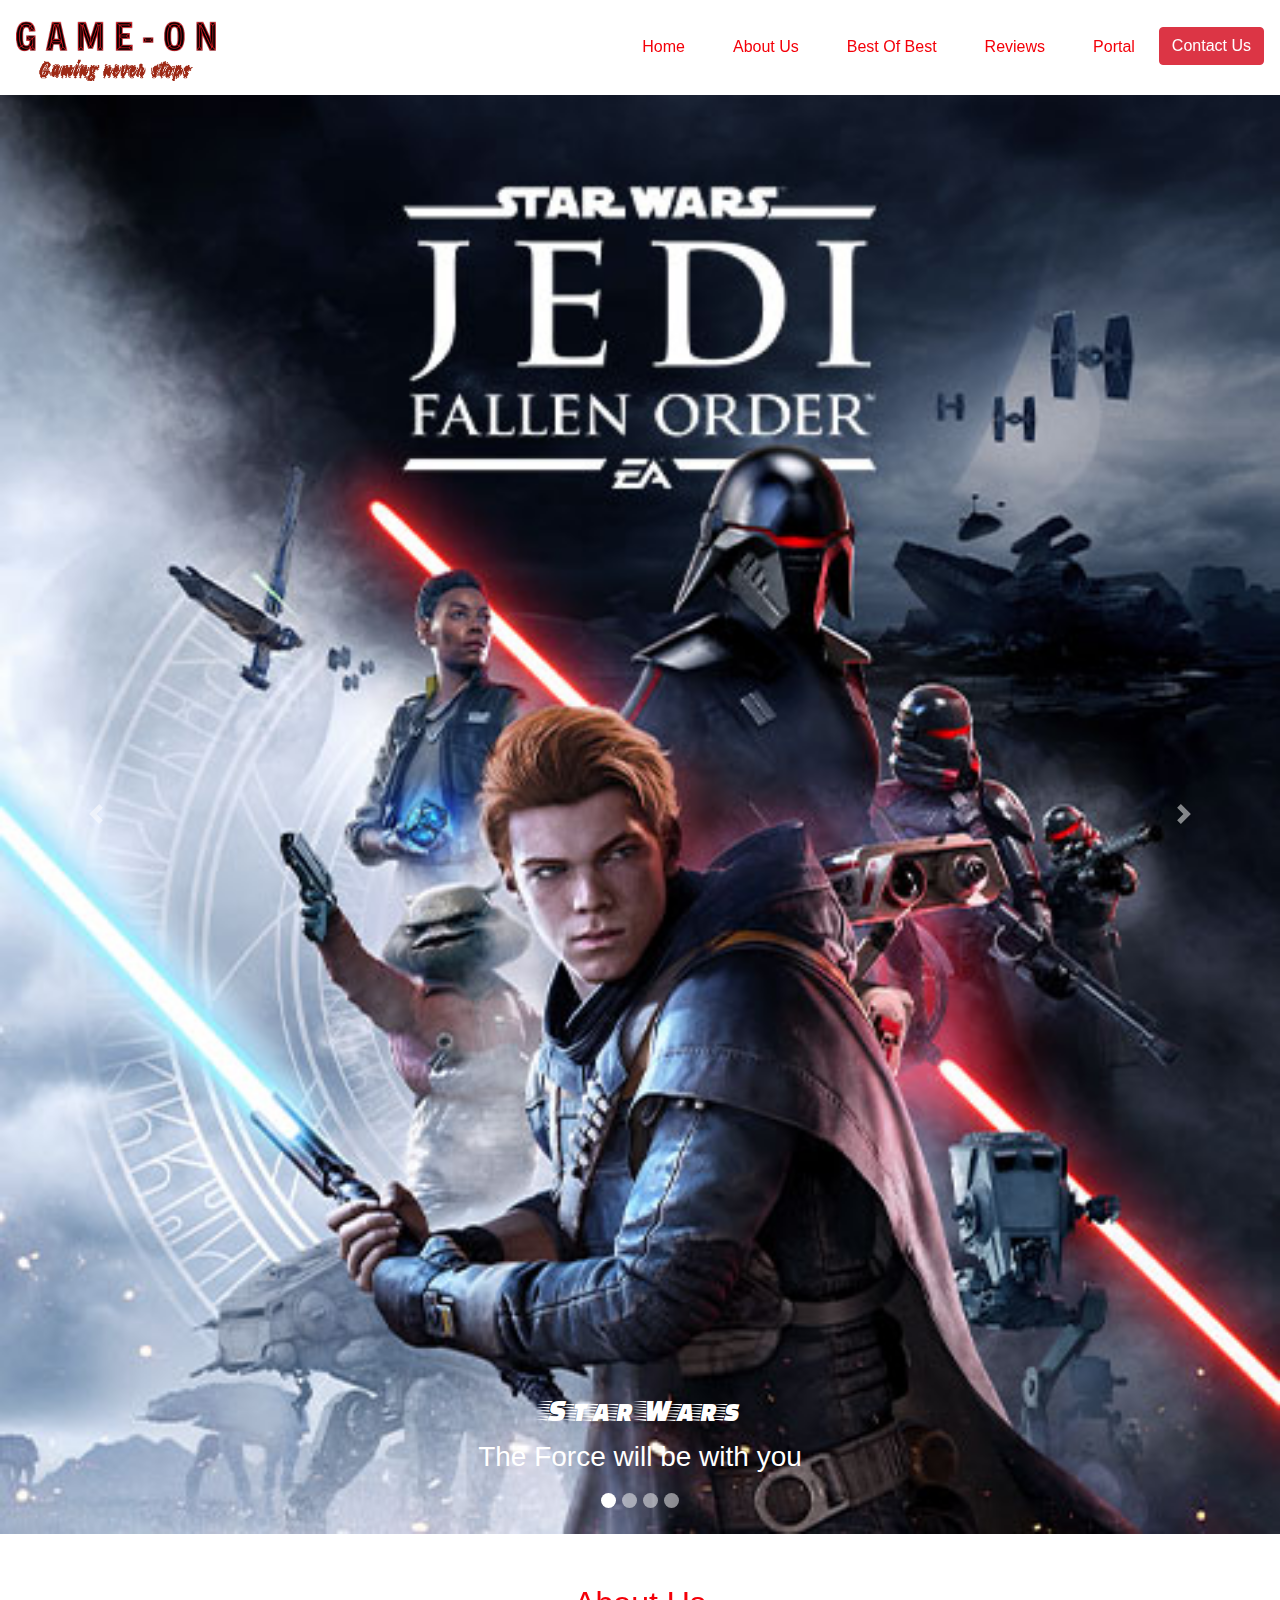
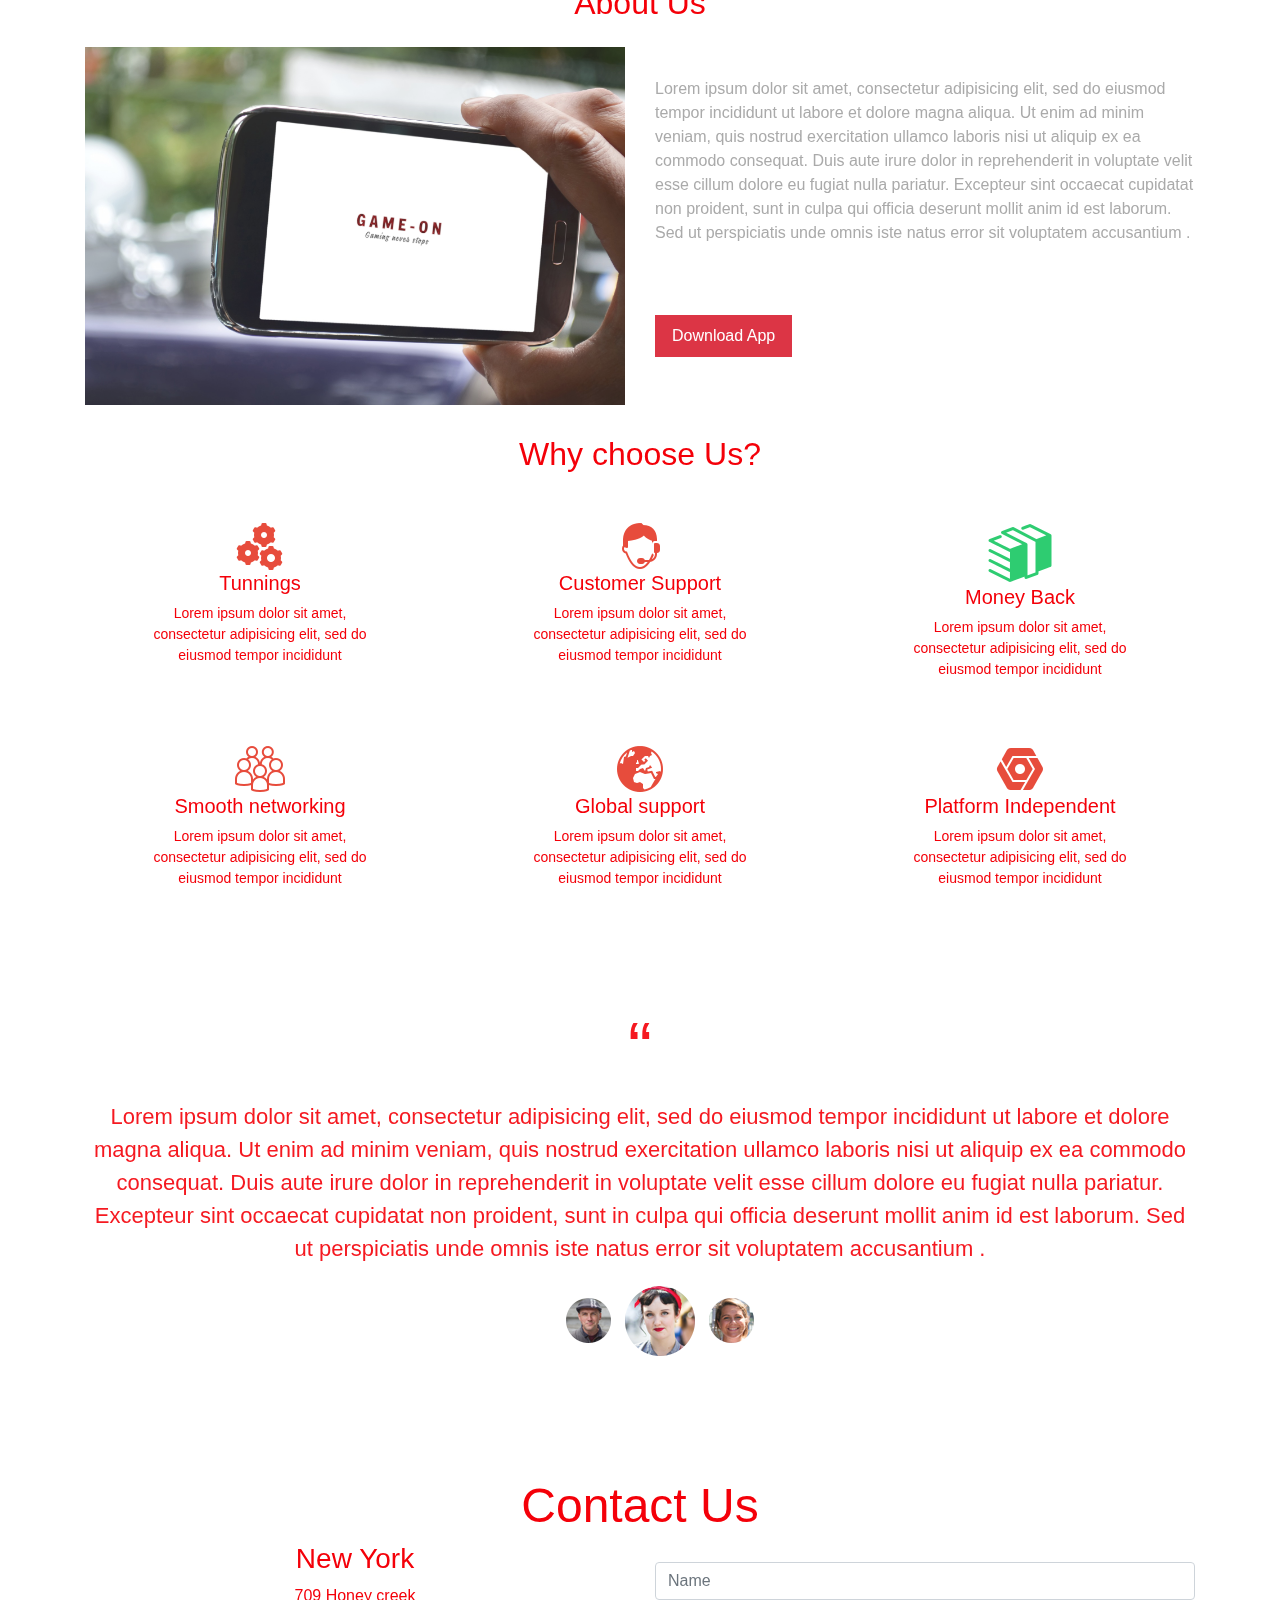
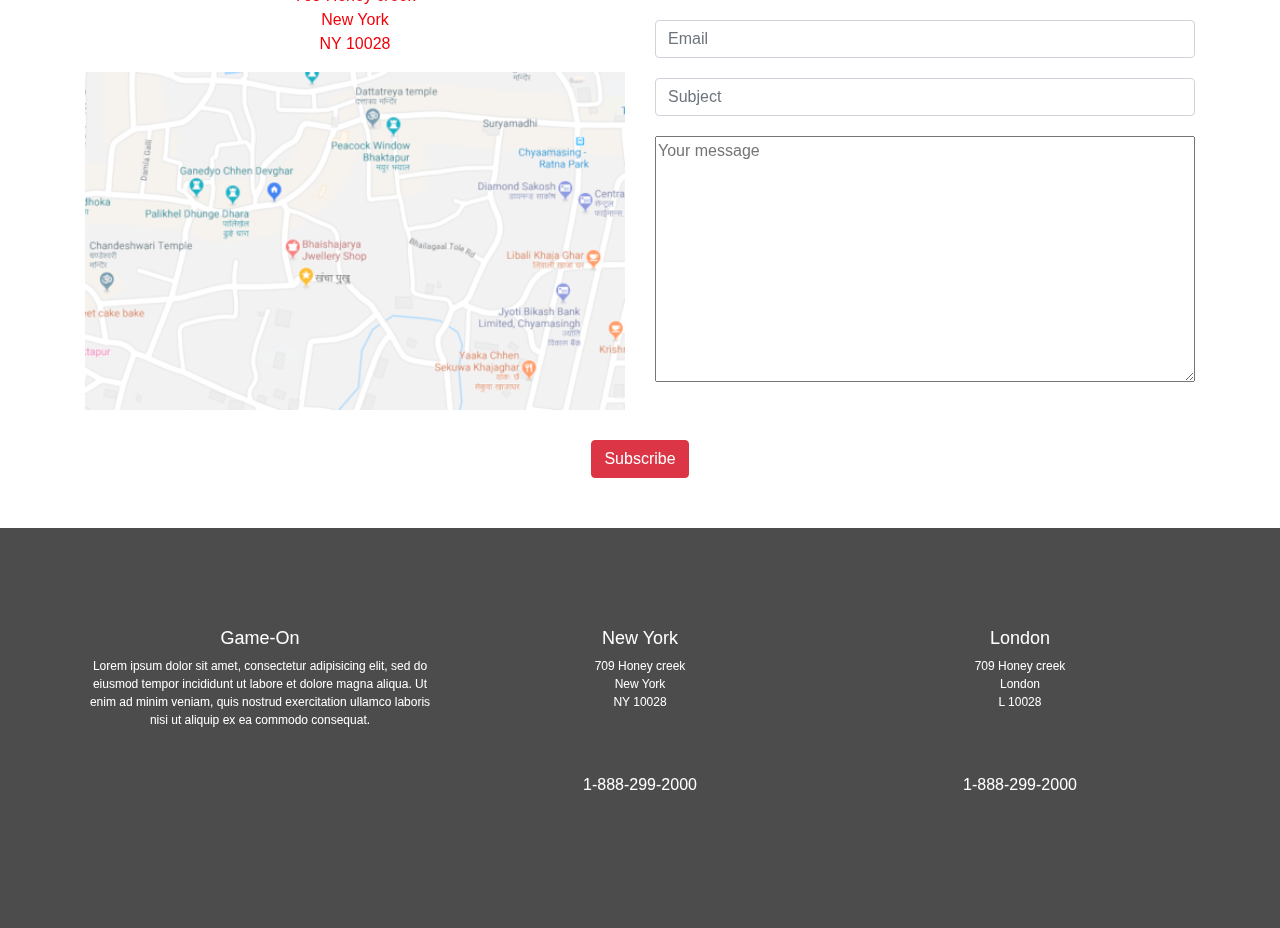
==== commit 255c98f9: "updates games listing page with all device responsives" ====
--- a/index.html
+++ b/index.html
@@ -17,43 +17,42 @@
     <!-- fontawesome offline -->
     <link rel="stylesheet" type="text/css" href="../font-awesome-4.7.0/css/font-awesome.min.css">
   </head>
-  <body>
+  <body onload="greet()">
     <section id="home">
       <video autoplay muted loop id="myVideo">
         <source src="./IMG/VRx.mp4" type="video/mp4">
       </video>
       <div class="home">
-        <div class="container text-center">
-          <nav class="navbar navy navbar-expand-lg navbar-light bg-transparent fixed-top ">
-            <a class="navbar-brand mt-2" href="#"><img class="ml-10" src="./IMG/game-on1.png"></a>
-            <button class="navbar-toggler" type="button" data-toggle="collapse" data-target="#navbarNavAltMarkup" aria-controls="navbarNavAltMarkup" aria-expanded="false" aria-label="Toggle navigation">
-              <i class="fa fa-bars" aria-hidden="true"></i>
-            </button>
-            <div class="collapse navbar-collapse" id="navbarNavAltMarkup">
-              <div class="navbar-nav ml-auto">
-                <div class="hov-ov p-3">
-                <a class="nav-item nav-link " href="#"> Home</a>  
-                </div>
-                <div class="hov-ov p-3">
-                  <a class="nav-item nav-link " href="#">About Us</a>
-                </div>
-                <div class="hov-ov p-3">
-                  <a class="nav-item nav-link " href="#">Best Of Best</a>  
-                </div>
-                <div class="hov-ov p-3">
-                  <a class="nav-item nav-link " href="#">Reviews</a>
-                </div>
-                <div class="hov-ov p-3">
-                  <a class="nav-item nav-link " href="#">Portal</a>
-                </div>
-                <div class="ht-30 mt-3">
-                  <button class="btn btn-danger pl-10">Contact Us</button>  
-                </div>
-              </div>
-            </div>
-          </nav>
-<!--           <h1 class="head">Make the <b>Best Choice</b> for your <br/> Entertainment</h1> -->
-        </div>
+      <div class="container text-center">
+        <nav class="navbar navy navbar-expand-lg navbar-light bg-transparent fixed-top ">
+          <a class="navbar-brand mt-2" href="#"><img class="ml-10" src="./IMG/game-on1.png"></a>
+          <button class="navbar-toggler" type="button" data-toggle="collapse" data-target="#navbarNavAltMarkup" aria-controls="navbarNavAltMarkup" aria-expanded="false" aria-label="Toggle navigation">
+            <i class="fa fa-bars" aria-hidden="true"></i>
+          </button>
+          <div class="collapse navbar-collapse" id="navbarNavAltMarkup">
+            <div class="navbar-nav ml-auto">
+              <div class="hov-ov p-3">
+              <a class="nav-item nav-link " href="#"> Home</a>  
+              </div>
+              <div class="hov-ov p-3">
+                <a class="nav-item nav-link " href="#aboutus">About Us</a>
+              </div>
+              <div class="hov-ov p-3">
+                <a class="nav-item nav-link " href="./BestOfBest.html">Best Of Best</a>  
+              </div>
+              <div class="hov-ov p-3">
+                <a class="nav-item nav-link " href="#testimonials">Reviews</a>
+              </div>
+              <div class="hov-ov p-3">
+                <a class="nav-item nav-link " href="#contactus">Portal</a>
+              </div>
+              <div class="ht-30 mt-3">
+                <button class="btn btn-danger pl-10">Contact Us</button>  
+              </div>
+            </div>
+          </div>
+        </nav>
+      </div>
       </div>
     </section>
     <section id="games">
@@ -70,17 +69,17 @@
         <!-- The slideshow -->
         <div class="carousel-inner ">
           <div class="carousel-item active"> 
-            <img src="./IMG/RDR.png" alt="Red Dead Redemption">
+            <img src="./IMG/game5.jpg" alt="Red Dead Redemption">
             <div class="carousel-caption">
-                <h3>Red Dead Redemption</h3>
-                <p>We had such a great time in Desert Pals time for redemption!</p>
+                <h3>Star Wars</h3>
+                <p>The Force will be with you</p>
               </div>
           </div>
           <div class="carousel-item ">
-            <img src="./IMG/V.jpg" alt="GTA V">
-            <div class="carousel-caption " id="gta-sm">
-                <h3>GTA V</h3>
-                <p>Enjoy city of Los Santos with Michael, Trevor and Franklin</p>
+            <img src="./IMG/game3.jpg" alt="GTA V">
+            <div class="carousel-caption ">
+                <h3>CyberPunk</h3>
+                <p>Enjoy low life with High tech</p>
               </div>
           </div>
           <div class="carousel-item">
@@ -124,49 +123,50 @@
             <button class="btn btn-danger btn-lg">Download App</button>
           </div>
         </div>
-      </section> 
-      <section id="features">
-        <div class="container">
-          <div class="row">
-            <h2>Why choose Us?</h2>
-          </div>
-          <div class="row mt-5">
-            <div class="features_icons col-md-4 text-center center-block">
-              <img src="./IMG/i1.png" class="img-responsive">
-              <h3>Tunnings</h3>
-              <p>Lorem ipsum dolor sit amet,<br> consectetur adipisicing elit, sed do <br> eiusmod tempor incididunt</p>
-            </div>
-            <div class="col-md-4 features_icons text-center center-block">
-              <img src="./IMG/i2.png" alt="" class="img-responsive">
-              <h3>Customer Support</h3>
-              <p>Lorem ipsum dolor sit amet,<br> consectetur adipisicing elit, sed do <br> eiusmod tempor incididunt</p>
-            </div>
-            <div class="col-md-4 features_icons text-center center-block">
-              <img src="./IMG/i3.png" alt="" class="img-responsive">
-              <h3>Money Back</h3>
-              <p>Lorem ipsum dolor sit amet,<br> consectetur adipisicing elit, sed do <br> eiusmod tempor incididunt</p>
-            </div>
-          </div>
-          <div class="row mt-5">
-            <div class="features_icons col-md-4 text-center center-block">
-              <img src="./IMG/i4.png" alt="" class="img-responsive">
-              <h3>Smooth networking</h3>
-              <p>Lorem ipsum dolor sit amet,<br> consectetur adipisicing elit, sed do <br> eiusmod tempor incididunt</p>
-            </div>
-            <div class="col-md-4 features_icons text-center center-block
-            ">
-              <img src="./IMG/i5.png" alt="" class="img-responsive">
-              <h3>Global support</h3>
-              <p>Lorem ipsum dolor sit amet,<br> consectetur adipisicing elit, sed do <br> eiusmod tempor incididunt</p>
-            </div>
-            <div class="col-md-4 features_icons text-center center-block">
-              <img src="./IMG/i6.png" alt="" class="img-responsive">
-              <h3>Platform Independent</h3>
-              <p>Lorem ipsum dolor sit amet,<br> consectetur adipisicing elit, sed do <br> eiusmod tempor incididunt</p>
-            </div>
-          </div>
-        </div>
-      </section>   
+      </div>
+    </section> 
+    <section id="features">
+      <div class="container">
+        <div class="row">
+          <h2>Why choose Us?</h2>
+        </div>
+        <div class="row mt-5">
+          <div class="features_icons col-md-4 text-center center-block">
+            <img src="./IMG/i1.png" class="img-responsive">
+            <h3>Tunnings</h3>
+            <p>Lorem ipsum dolor sit amet,<br> consectetur adipisicing elit, sed do <br> eiusmod tempor incididunt</p>
+          </div>
+          <div class="col-md-4 features_icons text-center center-block">
+            <img src="./IMG/i2.png" alt="" class="img-responsive">
+            <h3>Customer Support</h3>
+            <p>Lorem ipsum dolor sit amet,<br> consectetur adipisicing elit, sed do <br> eiusmod tempor incididunt</p>
+          </div>
+          <div class="col-md-4 features_icons text-center center-block">
+            <img src="./IMG/i3.png" alt="" class="img-responsive">
+            <h3>Money Back</h3>
+            <p>Lorem ipsum dolor sit amet,<br> consectetur adipisicing elit, sed do <br> eiusmod tempor incididunt</p>
+          </div>
+        </div>
+        <div class="row mt-5">
+          <div class="features_icons col-md-4 text-center center-block">
+            <img src="./IMG/i4.png" alt="" class="img-responsive">
+            <h3>Smooth networking</h3>
+            <p>Lorem ipsum dolor sit amet,<br> consectetur adipisicing elit, sed do <br> eiusmod tempor incididunt</p>
+          </div>
+          <div class="col-md-4 features_icons text-center center-block
+          ">
+            <img src="./IMG/i5.png" alt="" class="img-responsive">
+            <h3>Global support</h3>
+            <p>Lorem ipsum dolor sit amet,<br> consectetur adipisicing elit, sed do <br> eiusmod tempor incididunt</p>
+          </div>
+          <div class="col-md-4 features_icons text-center center-block">
+            <img src="./IMG/i6.png" alt="" class="img-responsive">
+            <h3>Platform Independent</h3>
+            <p>Lorem ipsum dolor sit amet,<br> consectetur adipisicing elit, sed do <br> eiusmod tempor incididunt</p>
+          </div>
+        </div>
+      </div>
+    </section>   
     <section id="testimonials">
       <div class="container text-center center-block">
         <h2 class="head1">“</h2>
@@ -239,18 +239,26 @@
         </div>
       </section>
     </footer>
+    <div class="modal fade bd-example-modal-lg" tabindex="-1" id="myModal" role="dialog" aria-labelledby="myLargeModalLabel" aria-hidden="true">
+      <div class="modal-dialog modal-lg">
+        <div class="modal-content">
+          ...
+        </div>
+      </div>
+    </div>
+
     <!-- Optional JavaScript -->
     <!-- jQuery first, then Popper.js, then Bootstrap JS -->
     <script src="https://code.jquery.com/jquery-3.3.1.slim.min.js" integrity="sha384-q8i/X+965DzO0rT7abK41JStQIAqVgRVzpbzo5smXKp4YfRvH+8abtTE1Pi6jizo" crossorigin="anonymous"></script>
     <script src="https://cdnjs.cloudflare.com/ajax/libs/popper.js/1.14.3/umd/popper.min.js" integrity="sha384-ZMP7rVo3mIykV+2+9J3UJ46jBk0WLaUAdn689aCwoqbBJiSnjAK/l8WvCWPIPm49" crossorigin="anonymous"></script>
     <script src="https://stackpath.bootstrapcdn.com/bootstrap/4.1.3/js/bootstrap.min.js" integrity="sha384-ChfqqxuZUCnJSK3+MXmPNIyE6ZbWh2IMqE241rYiqJxyMiZ6OW/JmZQ5stwEULTy" crossorigin="anonymous"></script>
-    <!-- <script type="text/javascript" src="./JS/main.js"></script> -->
+    <script type="text/javascript" src="./JS/main.js"></script>
     <!-- offline bootstrap js -->
     <script type="text/javascript">
       (function($) {
 
         // Add smooth scrolling to all links in navbar
-        $(".navbar a,a.btn-appoint, .quick-info li a, .overlay-detail a").on('click', function(event) {
+        $(".navy a").on('click', function(event) {
 
           var hash = this.hash;
           if (hash) {
--- a/CSS/style.css
+++ b/CSS/style.css
@@ -58,7 +58,38 @@
   #contactus .container .row #message {
     width: 100%;
     height: auto;
-    margin: auto; } }
+    margin: auto; }
+
+  #Showcase .order-now {
+    display: none; }
+  #Showcase .preorder {
+    display: none; }
+  #Showcase .cards {
+    display: block !important;
+    width: 100%;
+    height: auto;
+    margin: auto;
+    color: #fff; }
+    #Showcase .cards .card {
+      background-color: #107c11;
+      margin-bottom: 20px; }
+      #Showcase .cards .card h4 {
+        font-family: 'Faster One', cursive; }
+      #Showcase .cards .card a {
+        color: #fff; }
+      #Showcase .cards .card a:hover {
+        color: rgba(255, 255, 255, 0.7);
+        text-decoration: none; }
+    #Showcase .cards .card-pre {
+      background-color: #2e6db4;
+      margin-bottom: 20px; }
+      #Showcase .cards .card-pre h4 {
+        font-family: 'Faster One', cursive; }
+      #Showcase .cards .card-pre a {
+        color: #fff; }
+      #Showcase .cards .card-pre a:hover {
+        color: rgba(255, 255, 255, 0.7);
+        text-decoration: none; } }
 @media screen and (min-width: 671px) and (max-width: 1440px) {
   body #games #demo {
     margin-top: 95px; }
@@ -97,28 +128,98 @@
   body #contactus #message {
     width: 100%;
     height: auto;
-    margin: auto; } }
+    margin: auto; }
+  body #Showcase .order-now {
+    display: block;
+    padding: 0;
+    margin: auto; }
+    body #Showcase .order-now .row .col-md-6 {
+      margin: 0px -8px;
+      padding: 0px; }
+    body #Showcase .order-now .row .discript-block {
+      min-height: 200px;
+      width: 100%;
+      background-color: #107c11 !important;
+      color: #fff; }
+      body #Showcase .order-now .row .discript-block h2 {
+        font-family: 'Faster One', cursive;
+        margin-left: 25%;
+        margin-top: 40%;
+        font-size: 28px; }
+      body #Showcase .order-now .row .discript-block a {
+        margin-left: 25%;
+        color: #fff; }
+        body #Showcase .order-now .row .discript-block a h3 {
+          font-size: 20px; }
+      body #Showcase .order-now .row .discript-block a:hover {
+        color: rgba(255, 255, 255, 0.3);
+        text-decoration: none; }
+    body #Showcase .order-now .row .img-hover {
+      width: 100%;
+      height: auto;
+      overflow: hidden; }
+      body #Showcase .order-now .row .img-hover img {
+        width: 100%;
+        height: auto;
+        transition: transform 0.5s ease-in-out; }
+      body #Showcase .order-now .row .img-hover:hover img {
+        transform: scale(1.5); }
+  body #Showcase .preorder {
+    display: block;
+    padding: 0;
+    margin: auto; }
+    body #Showcase .preorder .row .col-md-6 {
+      margin: 0px -8px;
+      padding: 0px; }
+    body #Showcase .preorder .row .discript-block {
+      min-height: 200px;
+      width: 100%;
+      background-color: #2e6db4 !important;
+      color: #fff; }
+      body #Showcase .preorder .row .discript-block h2 {
+        font-family: 'Faster One', cursive;
+        margin-left: 25%;
+        margin-top: 40%;
+        font-size: 28px; }
+      body #Showcase .preorder .row .discript-block a {
+        margin-left: 25%;
+        color: #fff; }
+        body #Showcase .preorder .row .discript-block a h3 {
+          font-size: 20px; }
+      body #Showcase .preorder .row .discript-block a:hover {
+        color: rgba(255, 255, 255, 0.3);
+        text-decoration: none; }
+    body #Showcase .preorder .row .img-hover {
+      width: 100%;
+      height: auto;
+      overflow: hidden; }
+      body #Showcase .preorder .row .img-hover img {
+        width: 100%;
+        height: auto;
+        transition: transform 0.5s ease-in-out; }
+      body #Showcase .preorder .row .img-hover:hover img {
+        transform: scale(1.5); }
+  body #Showcase .cards {
+    display: none; } }
 #home #myVideo {
   z-index: -1;
   position: fixed;
   right: 0;
   bottom: 0;
-  min-width: 100%;
+  min-width: auto;
   min-height: 100%; }
-
-.fixed-top {
+#home .fixed-top {
   width: 100%;
   position: fixed; }
-
-.navbar {
+#home .navbar {
   transition: 0.6s all ease-in-out; }
-  .navbar .navbar-brand img {
+  #home .navbar .navbar-brand img {
     height: auto;
     width: 200px; }
 
 #games .carousel .carousel-indicators li {
-  height: 25px;
-  width: 25px;
+  height: 10px;
+  width: 10px;
   border-radius: 50%; }
 #games .carousel .carousel-inner .carousel-item img {
   height: auto;
@@ -133,6 +234,86 @@
     font-size: 48px;
     font-family: 'Faster One', cursive; }
 
+#Showcase {
+  margin-top: 85px; }
+  #Showcase .order-now {
+    padding: 0;
+    margin: auto; }
+    #Showcase .order-now .row .col-md-6 {
+      margin: 0px -8px;
+      padding: 0px; }
+    #Showcase .order-now .row .discript-block {
+      min-height: 200px;
+      width: 100%;
+      background-color: #107c11 !important;
+      color: #fff; }
+      #Showcase .order-now .row .discript-block h2 {
+        font-family: 'Faster One', cursive;
+        font-size: 48px;
+        margin-left: 25%;
+        margin-top: 40%; }
+      #Showcase .order-now .row .discript-block a {
+        color: #fff; }
+        #Showcase .order-now .row .discript-block a h3 {
+          margin-left: 25%;
+          font-size: 28px; }
+      #Showcase .order-now .row .discript-block a:hover {
+        color: rgba(255, 255, 255, 0.3);
+        text-decoration: none; }
+    #Showcase .order-now .row .img-hover {
+      width: 100%;
+      height: auto;
+      overflow: hidden; }
+      #Showcase .order-now .row .img-hover img {
+        width: 100%;
+        height: auto;
+        transition: transform 0.5s ease-in-out; }
+      #Showcase .order-now .row .img-hover:hover img {
+        transform: scale(1.3); }
+  #Showcase .preorder {
+    padding: 0;
+    margin: auto; }
+    #Showcase .preorder .row .col-md-6 {
+      margin: 0px -8px;
+      padding: 0px; }
+    #Showcase .preorder .row .discript-block {
+      min-height: 200px;
+      width: 100%;
+      background-color: #2e6db4 !important;
+      color: #fff; }
+      #Showcase .preorder .row .discript-block h2 {
+        font-family: 'Faster One', cursive;
+        margin-left: 25%;
+        margin-top: 40%;
+        font-size: 48px; }
+      #Showcase .preorder .row .discript-block a {
+        color: #fff; }
+        #Showcase .preorder .row .discript-block a h3 {
+          margin-left: 25%;
+          font-size: 28px; }
+      #Showcase .preorder .row .discript-block a:hover {
+        color: rgba(255, 255, 255, 0.3);
+        text-decoration: none; }
+    #Showcase .preorder .row .img-hover {
+      width: 100%;
+      height: auto;
+      overflow: hidden; }
+      #Showcase .preorder .row .img-hover img {
+        width: 100%;
+        height: auto;
+        transition: transform 0.5s ease-in-out; }
+      #Showcase .preorder .row .img-hover:hover img {
+        transform: scale(1.3); }
+  #Showcase .cards {
+    display: none; }
+
+#game-detail {
+  margin-top: 70px; }
+  #game-detail .container {
+    color: #f40009; }
+    #game-detail .container .Game-detail-title {
+      font-family: 'Faster One', cursive; }
+
 .ht-30 {
   height: 30px; }
 
@@ -160,28 +341,30 @@
 #aboutus {
   margin-top: 30px;
   padding: 10px; }
-  #aboutus .container .row h2 {
-    text-decoration-style: bold;
-    color: #f40009;
-    margin: auto; }
-  #aboutus .container .row h3 {
-    font-size: 18px;
-    padding-top: 10px;
-    color: #f40009; }
-  #aboutus .container .row .col-md-6 .phone {
-    height: auto;
-    width: 100%;
-    opacity: 0.9; }
-  #aboutus .container .row .col-md-6 p {
-    text-align: left;
-    font-size: 12px;
-    padding-top: 30px;
-    color: #aaa; }
-  #aboutus .container .row .col-md-6 button {
-    border-radius: 0px;
-    text-align: center;
-    font-size: 16px;
-    margin-top: 30px; }
+  #aboutus .container .row {
+    margin-top: 10px; }
+    #aboutus .container .row h2 {
+      text-decoration-style: bold;
+      color: #f40009;
+      margin: auto; }
+    #aboutus .container .row h3 {
+      font-size: 18px;
+      padding-top: 10px;
+      color: #f40009; }
+    #aboutus .container .row .col-md-6 .phone {
+      height: auto;
+      width: 100%;
+      opacity: 0.9; }
+    #aboutus .container .row .col-md-6 p {
+      text-align: left;
+      font-size: 16px;
+      padding-top: 30px;
+      color: #aaa; }
+    #aboutus .container .row .col-md-6 button {
+      border-radius: 0px;
+      text-align: center;
+      font-size: 16px;
+      margin-top: 30px; }
 
 .mar {
   margin-left: 600px;
@@ -190,6 +373,10 @@
 
 #features {
   color: #f40009; }
+  #features .row {
+    margin-top: 20px; }
+    #features .row h2 {
+      margin: auto; }
 
 #testimonials {
   margin-top: 50px;
@@ -225,7 +412,8 @@
 footer {
   background: url(../IMG/footbg.png) no-repeat fixed;
   background-size: cover;
-  margin-top: 50px; }
+  margin-top: 50px;
+  color: #fff; }
   footer #footer {
     background: rgba(0, 0, 0, 0.7);
     min-height: 400px;
